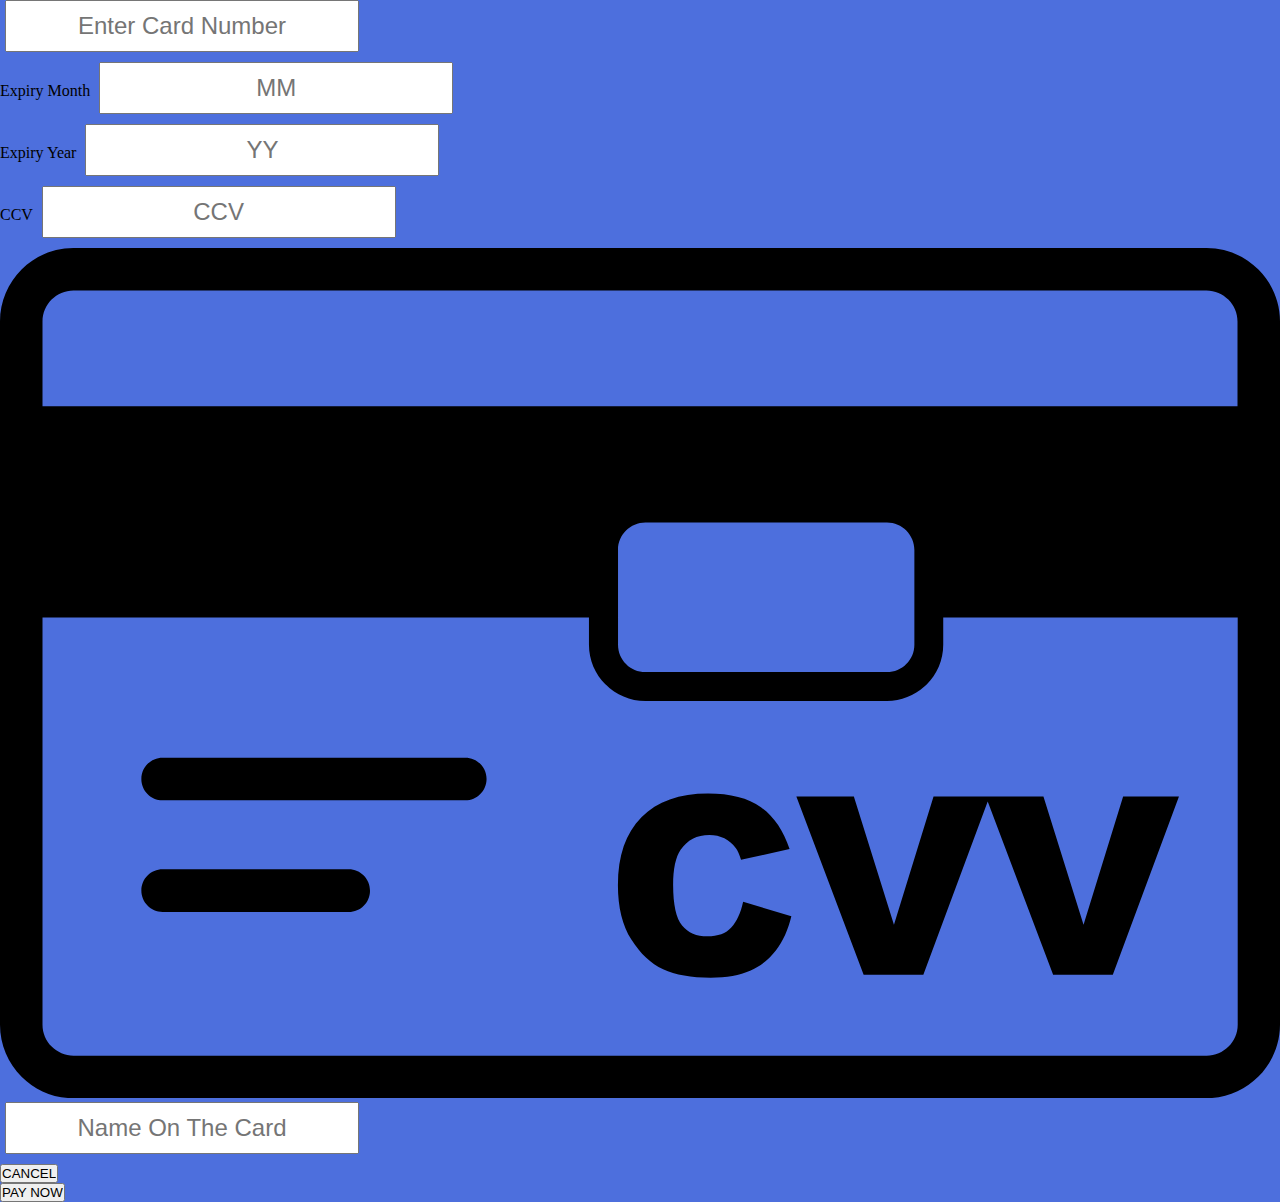
==== finalizarCompra.html @ 14fe13b1 "updated" ====
<!DOCTYPE html>
<html lang="es">
    <head>
        <meta charset="UTF-8">
        <meta http-equiv="X-UA-Compatible" content="IE=edge">
        <meta name="viewport" content="width=device-width, initial-scale=1.0">
        <link href="https://cdn.jsdelivr.net/npm/bootstrap@5.0.2/dist/css/bootstrap.min.css" rel="stylesheet"
          integrity="sha384-EVSTQN3/azprG1Anm3QDgpJLIm9Nao0Yz1ztcQTwFspd3yD65VohhpuuCOmLASjC" crossorigin="anonymous">
        <link rel="stylesheet" href="style.css">
        <title>Comprar Producto</title>
      </head>
<body>
  <form action="#" class="credit-card-div">
        <div class="panel panel-default" >
         <div class="panel-heading">
             
              <div class="row ">
                      <div class="col-md-12">
                          <input type="text" class="form-control" placeholder="Enter Card Number" />
                      </div>
                  </div>
             <div class="row ">
                      <div class="col-md-3 col-sm-3 col-xs-3">
                          <span class="help-block text-muted small-font" > Expiry Month</span>
                          <input type="text" class="form-control" placeholder="MM" />
                      </div>
                 <div class="col-md-3 col-sm-3 col-xs-3">
                          <span class="help-block text-muted small-font" >  Expiry Year</span>
                          <input type="text" class="form-control" placeholder="YY" />
                      </div>
                <div class="col-md-3 col-sm-3 col-xs-3">
                          <span class="help-block text-muted small-font" >  CCV</span>
                          <input type="text" class="form-control" placeholder="CCV" />
                      </div>
                 <div class="col-md-3 col-sm-3 col-xs-3">
        <img src="images/card-cvv.svg" class="img-rounded" />
                 </div>
                  </div>
             <div class="row ">
                      <div class="col-md-12 pad-adjust">
        
                          <input type="text" class="form-control" placeholder="Name On The Card" />
                      </div>
                  </div>
             <div class="row">
        <div class="col-md-12 pad-adjust">
            
        </div>
             </div>
               <div class="row ">
                    <div class="col-md-6 col-sm-6 col-xs-6 pad-adjust">
                        <input type="submit"  class="btn btn-danger" value="CANCEL" />
                    </div>
                    <div class="col-md-6 col-sm-6 col-xs-6 pad-adjust">
                        <input type="submit"  class="btn btn-warning btn-block" value="PAY NOW" />
                    </div>
                </div>
             
            </div>
        </div>
  </form>
    





    <script src="https://code.jquery.com/jquery-3.6.0.min.js" integrity="sha256-/xUj+3OJU5yExlq6GSYGSHk7tPXikynS7ogEvDej/m4=" crossorigin="anonymous"></script>
    <script src="https://cdn.jsdelivr.net/npm/bootstrap@5.0.2/dist/js/bootstrap.bundle.min.js"
    integrity="sha384-MrcW6ZMFYlzcLA8Nl+NtUVF0sA7MsXsP1UyJoMp4YLEuNSfAP+JcXn/tWtIaxVXM"
    crossorigin="anonymous"></script>
    <script src="_main.js"></script>
</body>
</html>
---- style.css ----
*{
    margin: 0;
    padding: 0;
    box-sizing: border-box;
}
body{
    background-image: url(images/bg-home.svg);
    background-size:cover;
    background-repeat: no-repeat;
    background-attachment: fixed;
    
    
}
.header{
    background-color: #92c800;   
}
.navbar{
    height: 5rem;
    width: auto;
    text-align:center;
    display: block; 
    border-bottom: 2px solid #0081b8;
}
.buscador{
    height: 10%;
    padding: 50px;
    text-align: center;
    color: #008080;
    width: 100%;
}
.section{
    margin: auto;
    width: 90%;
    background-color: #ffffff;
    width: 80%;
    border: solid 1px black;
}
.grid{
    display: grid;
    grid-template-columns: auto auto auto;
    grid-template-rows: auto auto;
    grid-column-gap: 42px;
    grid-row-gap: 61px;
    justify-items: center;
    align-items: center;
    justify-content: center;
    padding: 10px;
}
.producto{
    display: flex;
    flex-flow: nowrap column;
    align-items: center;
    -webkit-box-pack: justify;
    justify-content: space-between;
    height: 100%;
}
.imgProducto{
    width: 100%;
    display: block;
    margin: 0 auto;
    margin-bottom: 20px;
}
.productoCompra{
    display: flex!important;
    align-items: center!important;
}

/* ? SHOPPING CART */
.shopping-cart-items {
    padding: 20px 0px;
  }
  
  .shopping-cart-header {
    border-bottom: 1px solid #ccc;
  }
  
  .shopping-cart-image {
    max-width: 80px;
    border-radius: 20px;
  }
  
  .shopping-cart-quantity-input {
    max-width: 45px;
    border: 1px solid #ccc;
    border-radius: 5px;
    background: #eee;
    padding: 5px;
  }
  
  .shopping-cart-total {
    min-height: 96px;
  }
@media only screen and (max-width: 768px) {
    .grid{
        grid-template-columns: auto auto;
        grid-template-rows: auto auto auto;
    }
}
@media only screen and (max-width: 375px) {
    .grid{
        grid-template-columns: auto ;
        grid-template-rows: auto auto auto auto;
    }
}

.switch {
    position: relative;
    display: inline-block;
    width: 60px;
    height: 34px;
  }
  
  .switch input { 
    opacity: 0;
    width: 0;
    height: 0;
  }
  
  .slider {
    position: absolute;
    cursor: pointer;
    top: 0;
    left: 0;
    right: 0;
    bottom: 0;
    background-color: #ccc;
    -webkit-transition: .4s;
    transition: .4s;
  }
  
  .slider:before {
    position: absolute;
    content: "";
    height: 26px;
    width: 26px;
    left: 4px;
    bottom: 4px;
    background-color: white;
    -webkit-transition: .4s;
    transition: .4s;
  }
  
  input:checked + .slider {
    background-color: #2196F3;
  }
  
  input:focus + .slider {
    box-shadow: 0 0 1px #2196F3;
  }
  
  input:checked + .slider:before {
    -webkit-transform: translateX(26px);
    -ms-transform: translateX(26px);
    transform: translateX(26px);
  }
  
  /* Rounded sliders */
  .slider.round {
    border-radius: 34px;
  }
  
  .slider.round:before {
    border-radius: 50%;
  }
.carritoCompras{
  position: relative;
}
.compraFinal{
  font-size: 22px;
  margin-top: 10px;
  
  
}
.precio{
    display: flex;
    flex-flow: nowrap column;
    align-items: center;
    -webkit-box-pack: justify;
    justify-content: space-between;
    padding-left: 10px;
    padding-top: 10px;
}
input[type=text],[type=tel],[type=email]{
  text-align: center;
  padding: 10px 20px;
  margin: 0px 5px 10px;
  font-size: x-large;
}
.precioTotal{
  margin: 4px;
}
.compraTotal{
  display: flex;
   flex-direction: row-reverse;
}
.credit-card-div{
  background-color: #4d6fdd;
}
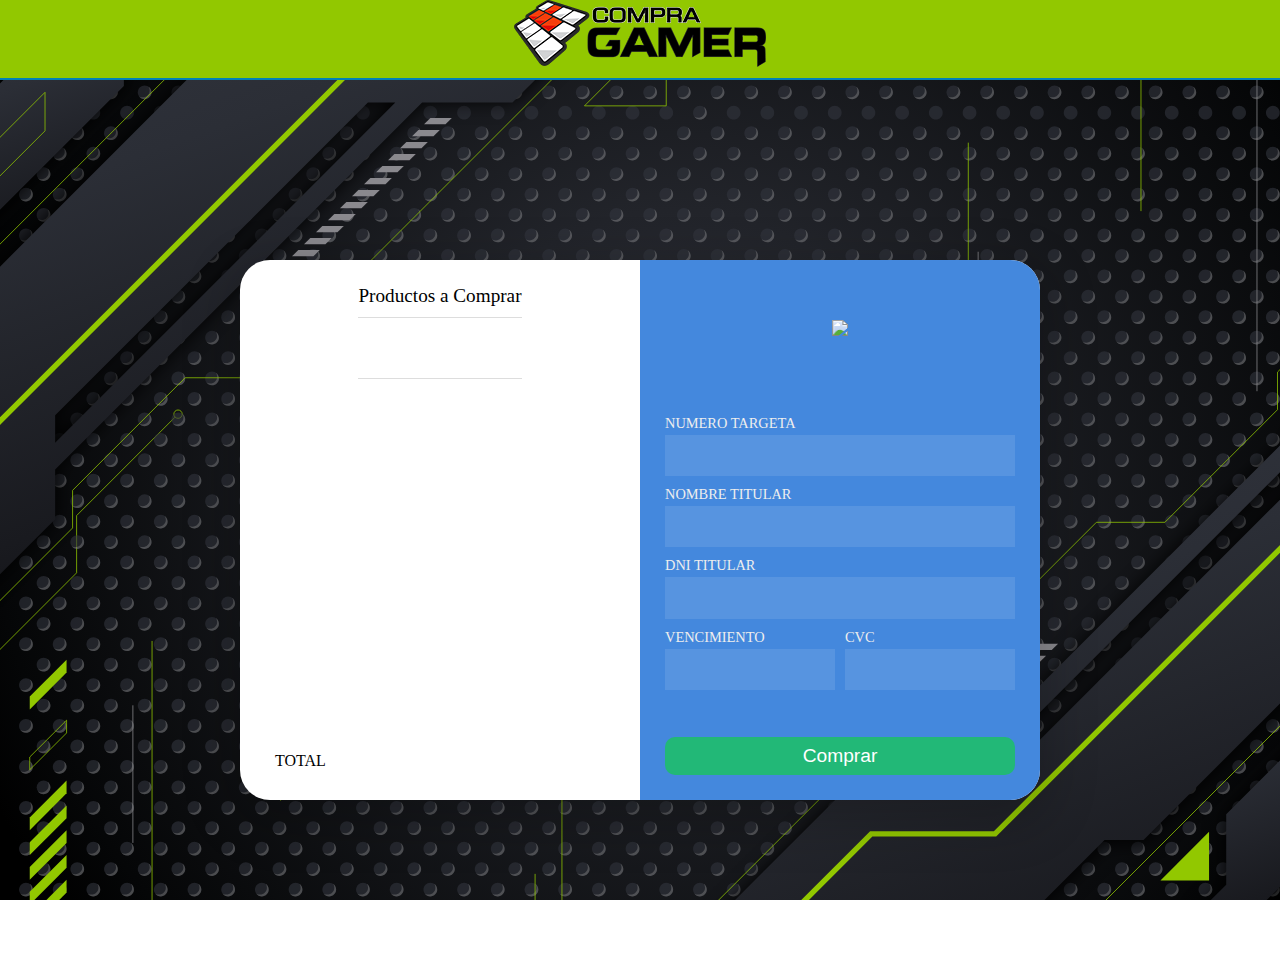
==== commit 8d153e7d: "update 2" ====
--- a/finalizarCompra.html
+++ b/finalizarCompra.html
@@ -1,74 +1,82 @@
 <!DOCTYPE html>
 <html lang="es">
-    <head>
-        <meta charset="UTF-8">
-        <meta http-equiv="X-UA-Compatible" content="IE=edge">
-        <meta name="viewport" content="width=device-width, initial-scale=1.0">
-        <link href="https://cdn.jsdelivr.net/npm/bootstrap@5.0.2/dist/css/bootstrap.min.css" rel="stylesheet"
-          integrity="sha384-EVSTQN3/azprG1Anm3QDgpJLIm9Nao0Yz1ztcQTwFspd3yD65VohhpuuCOmLASjC" crossorigin="anonymous">
-        <link rel="stylesheet" href="style.css">
-        <title>Comprar Producto</title>
-      </head>
+
+<head>
+  <meta charset="UTF-8">
+  <meta http-equiv="X-UA-Compatible" content="IE=edge">
+  <meta name="viewport" content="width=device-width, initial-scale=1.0">
+  <link href="https://cdn.jsdelivr.net/npm/bootstrap@5.0.2/dist/css/bootstrap.min.css" rel="stylesheet"
+    integrity="sha384-EVSTQN3/azprG1Anm3QDgpJLIm9Nao0Yz1ztcQTwFspd3yD65VohhpuuCOmLASjC" crossorigin="anonymous">
+  <link rel="stylesheet" href="style.css">
+  <title>Comprar Producto</title>
+</head>
+
 <body>
-  <form action="#" class="credit-card-div">
-        <div class="panel panel-default" >
-         <div class="panel-heading">
-             
-              <div class="row ">
-                      <div class="col-md-12">
-                          <input type="text" class="form-control" placeholder="Enter Card Number" />
-                      </div>
-                  </div>
-             <div class="row ">
-                      <div class="col-md-3 col-sm-3 col-xs-3">
-                          <span class="help-block text-muted small-font" > Expiry Month</span>
-                          <input type="text" class="form-control" placeholder="MM" />
-                      </div>
-                 <div class="col-md-3 col-sm-3 col-xs-3">
-                          <span class="help-block text-muted small-font" >  Expiry Year</span>
-                          <input type="text" class="form-control" placeholder="YY" />
-                      </div>
-                <div class="col-md-3 col-sm-3 col-xs-3">
-                          <span class="help-block text-muted small-font" >  CCV</span>
-                          <input type="text" class="form-control" placeholder="CCV" />
-                      </div>
-                 <div class="col-md-3 col-sm-3 col-xs-3">
-        <img src="images/card-cvv.svg" class="img-rounded" />
-                 </div>
-                  </div>
-             <div class="row ">
-                      <div class="col-md-12 pad-adjust">
-        
-                          <input type="text" class="form-control" placeholder="Name On The Card" />
-                      </div>
-                  </div>
-             <div class="row">
-        <div class="col-md-12 pad-adjust">
-            
+  <header class="header">
+    <nav class="navbar navbar-dark bg-primary fixed-top">
+      <div class="container">
+        <a class="navbar-brand" href="#">
+          <a href="index.html"><img src="/images/logo.png"></a>
+        </a>
+      </div>
+    </nav>
+  </header>
+  <div class='containers' id='creator'>
+    <div class='window'>
+      <div class='order-info'>
+        <div class='order-info-content'>
+          <h2>Productos a Comprar</h2>
+          <div class='line'></div>
+          <!-- ? START SHOPPING CART ITEMS -->
+          <div class="shopping-cart-items" id="carrito">
+          </div>
+          <!-- ? END SHOPPING CART ITEMS -->
+          <div class='line'></div>
+          <div class='total'>
+            <div class='thin dense'>TOTAL</div>
+            <div style='float:right; text-align:right;' class='thin dense total-compra'></div>
+          </div>
         </div>
-             </div>
-               <div class="row ">
-                    <div class="col-md-6 col-sm-6 col-xs-6 pad-adjust">
-                        <input type="submit"  class="btn btn-danger" value="CANCEL" />
-                    </div>
-                    <div class="col-md-6 col-sm-6 col-xs-6 pad-adjust">
-                        <input type="submit"  class="btn btn-warning btn-block" value="PAY NOW" />
-                    </div>
-                </div>
-             
-            </div>
+      </div>
+      <div class='credit-info'>
+        <div class='credit-info-content'>
+          <img src='https://dl.dropboxusercontent.com/s/ubamyu6mzov5c80/visa_logo%20%281%29.png' height='80'
+            class="credit-card-image" id="credit-card-image"></img>
+          <form action="" id="form">
+            NUMERO TARGETA
+            <input class="input-field" name="credit-number" id="card-number" required></input>
+            NOMBRE TITULAR
+            <input class="input-field" name="nombre" required></input>
+            DNI TITULAR
+            <input class="input-field" name="dni" id="dni" required></input>
+            <table class='half-input-table'>
+              <tr>
+                <td> VENCIMIENTO
+                  <input class="input-field" name="fecha" required></input>
+                </td>
+                <td>CVC
+                  <input class="input-field" name="cvc" required></input>
+                </td>
+              </tr>
+            </table>
+            <button class='pay-btn' id="comprar" type="submit">Comprar</button>
+          </form>
         </div>
-  </form>
-    
+      </div>
+    </div>
+  </div>
 
 
 
 
 
-    <script src="https://code.jquery.com/jquery-3.6.0.min.js" integrity="sha256-/xUj+3OJU5yExlq6GSYGSHk7tPXikynS7ogEvDej/m4=" crossorigin="anonymous"></script>
-    <script src="https://cdn.jsdelivr.net/npm/bootstrap@5.0.2/dist/js/bootstrap.bundle.min.js"
+
+  <script src="https://code.jquery.com/jquery-3.6.0.min.js"
+    integrity="sha256-/xUj+3OJU5yExlq6GSYGSHk7tPXikynS7ogEvDej/m4=" crossorigin="anonymous"></script>
+  <script src="https://cdn.jsdelivr.net/npm/bootstrap@5.0.2/dist/js/bootstrap.bundle.min.js"
     integrity="sha384-MrcW6ZMFYlzcLA8Nl+NtUVF0sA7MsXsP1UyJoMp4YLEuNSfAP+JcXn/tWtIaxVXM"
     crossorigin="anonymous"></script>
-    <script src="_main.js"></script>
+  <script src="_main.js"></script>
 </body>
+
 </html>--- a/style.css
+++ b/style.css
@@ -1,200 +1,462 @@
-*{
-    margin: 0;
-    padding: 0;
-    box-sizing: border-box;
-}
-body{
-    background-image: url(images/bg-home.svg);
-    background-size:cover;
-    background-repeat: no-repeat;
-    background-attachment: fixed;
-    
-    
-}
-.header{
-    background-color: #92c800;   
-}
-.navbar{
-    height: 5rem;
-    width: auto;
-    text-align:center;
-    display: block; 
-    border-bottom: 2px solid #0081b8;
-}
-.buscador{
-    height: 10%;
-    padding: 50px;
-    text-align: center;
-    color: #008080;
-    width: 100%;
-}
-.section{
-    margin: auto;
-    width: 90%;
-    background-color: #ffffff;
-    width: 80%;
-    border: solid 1px black;
-}
-.grid{
-    display: grid;
-    grid-template-columns: auto auto auto;
-    grid-template-rows: auto auto;
-    grid-column-gap: 42px;
-    grid-row-gap: 61px;
-    justify-items: center;
-    align-items: center;
-    justify-content: center;
-    padding: 10px;
-}
-.producto{
-    display: flex;
-    flex-flow: nowrap column;
-    align-items: center;
-    -webkit-box-pack: justify;
-    justify-content: space-between;
-    height: 100%;
-}
-.imgProducto{
-    width: 100%;
-    display: block;
-    margin: 0 auto;
-    margin-bottom: 20px;
-}
-.productoCompra{
-    display: flex!important;
-    align-items: center!important;
+* {
+  margin: 0;
+  padding: 0;
+  box-sizing: border-box;
+}
+body {
+  background-image: url(images/bg-home.svg);
+  background-size: cover;
+  background-repeat: no-repeat;
+  background-attachment: fixed;
+}
+.header {
+  background-color: #92c800;
+}
+.navbar {
+  height: 5rem;
+  width: auto;
+  text-align: center;
+  display: block;
+  border-bottom: 2px solid #0081b8;
+}
+.buscador {
+  height: 10%;
+  padding: 50px;
+  text-align: center;
+  color: #008080;
+  width: 100%;
+}
+.section {
+  margin: auto;
+  width: 90%;
+  background-color: #ffffff;
+  width: 80%;
+  border: solid 1px black;
+}
+.grid {
+  display: grid;
+  grid-template-columns: auto auto auto;
+  grid-template-rows: auto auto;
+  grid-column-gap: 42px;
+  grid-row-gap: 61px;
+  justify-items: center;
+  align-items: center;
+  justify-content: center;
+  padding: 10px;
+}
+.producto {
+  display: flex;
+  flex-flow: nowrap column;
+  align-items: center;
+  -webkit-box-pack: justify;
+  justify-content: space-between;
+  height: 100%;
+}
+.imgProducto {
+  width: 100%;
+  display: block;
+  margin: 0 auto;
+  margin-bottom: 20px;
+}
+.productoCompra {
+  display: flex !important;
+  align-items: center !important;
 }
 
 /* ? SHOPPING CART */
 .shopping-cart-items {
-    padding: 20px 0px;
-  }
-  
-  .shopping-cart-header {
-    border-bottom: 1px solid #ccc;
-  }
-  
-  .shopping-cart-image {
-    max-width: 80px;
-    border-radius: 20px;
-  }
-  
-  .shopping-cart-quantity-input {
-    max-width: 45px;
-    border: 1px solid #ccc;
-    border-radius: 5px;
-    background: #eee;
-    padding: 5px;
-  }
-  
-  .shopping-cart-total {
-    min-height: 96px;
-  }
+  padding: 20px 0px;
+}
+
+.shopping-cart-header {
+  border-bottom: 1px solid #ccc;
+}
+
+.shopping-cart-image {
+  max-width: 80px;
+  border-radius: 20px;
+}
+
+.shopping-cart-quantity-input {
+  max-width: 45px;
+  border: 1px solid #ccc;
+  border-radius: 5px;
+  background: #eee;
+  padding: 5px;
+}
+
+.shopping-cart-total {
+  min-height: 96px;
+}
 @media only screen and (max-width: 768px) {
-    .grid{
-        grid-template-columns: auto auto;
-        grid-template-rows: auto auto auto;
-    }
+  .grid {
+    grid-template-columns: auto auto;
+    grid-template-rows: auto auto auto;
+  }
 }
 @media only screen and (max-width: 375px) {
-    .grid{
-        grid-template-columns: auto ;
-        grid-template-rows: auto auto auto auto;
-    }
+  .grid {
+    grid-template-columns: auto;
+    grid-template-rows: auto auto auto auto;
+  }
 }
 
 .switch {
-    position: relative;
-    display: inline-block;
-    width: 60px;
-    height: 34px;
-  }
-  
-  .switch input { 
-    opacity: 0;
-    width: 0;
-    height: 0;
-  }
-  
-  .slider {
-    position: absolute;
-    cursor: pointer;
-    top: 0;
-    left: 0;
-    right: 0;
-    bottom: 0;
-    background-color: #ccc;
-    -webkit-transition: .4s;
-    transition: .4s;
-  }
-  
-  .slider:before {
-    position: absolute;
-    content: "";
-    height: 26px;
-    width: 26px;
-    left: 4px;
-    bottom: 4px;
-    background-color: white;
-    -webkit-transition: .4s;
-    transition: .4s;
-  }
-  
-  input:checked + .slider {
-    background-color: #2196F3;
-  }
-  
-  input:focus + .slider {
-    box-shadow: 0 0 1px #2196F3;
-  }
-  
-  input:checked + .slider:before {
-    -webkit-transform: translateX(26px);
-    -ms-transform: translateX(26px);
-    transform: translateX(26px);
-  }
-  
-  /* Rounded sliders */
-  .slider.round {
-    border-radius: 34px;
-  }
-  
-  .slider.round:before {
-    border-radius: 50%;
-  }
-.carritoCompras{
-  position: relative;
-}
-.compraFinal{
+  position: relative;
+  display: inline-block;
+  width: 60px;
+  height: 34px;
+}
+
+.switch input {
+  opacity: 0;
+  width: 0;
+  height: 0;
+}
+
+.slider {
+  position: absolute;
+  cursor: pointer;
+  top: 0;
+  left: 0;
+  right: 0;
+  bottom: 0;
+  background-color: #ccc;
+  -webkit-transition: 0.4s;
+  transition: 0.4s;
+}
+
+.slider:before {
+  position: absolute;
+  content: "";
+  height: 26px;
+  width: 26px;
+  left: 4px;
+  bottom: 4px;
+  background-color: white;
+  -webkit-transition: 0.4s;
+  transition: 0.4s;
+}
+
+input:checked + .slider {
+  background-color: #2196f3;
+}
+
+input:focus + .slider {
+  box-shadow: 0 0 1px #2196f3;
+}
+
+input:checked + .slider:before {
+  -webkit-transform: translateX(26px);
+  -ms-transform: translateX(26px);
+  transform: translateX(26px);
+}
+
+/* Rounded sliders */
+.slider.round {
+  border-radius: 34px;
+}
+
+.slider.round:before {
+  border-radius: 50%;
+}
+.carritoCompras {
+  position: relative;
+}
+.compraFinal {
   font-size: 22px;
   margin-top: 10px;
-  
-  
-}
-.precio{
-    display: flex;
-    flex-flow: nowrap column;
-    align-items: center;
-    -webkit-box-pack: justify;
-    justify-content: space-between;
-    padding-left: 10px;
-    padding-top: 10px;
-}
-input[type=text],[type=tel],[type=email]{
+}
+.precio {
+  display: flex;
+  flex-flow: nowrap column;
+  align-items: center;
+  -webkit-box-pack: justify;
+  justify-content: space-between;
+  padding-left: 10px;
+  padding-top: 10px;
+}
+.precioTotal {
+  padding: 10px 20px;
+  margin: 8px;
+  box-sizing: border-box;
   text-align: center;
-  padding: 10px 20px;
-  margin: 0px 5px 10px;
-  font-size: x-large;
-}
-.precioTotal{
-  margin: 4px;
-}
-.compraTotal{
-  display: flex;
-   flex-direction: row-reverse;
-}
-.credit-card-div{
+}
+.compraTotal {
+  display: flex;
+  flex-direction: row-reverse;
+}
+.credit-card-div {
   background-color: #4d6fdd;
 }
 
-
+body,
+html {
+  height: 100%;
+  margin: 0;
+  font-family: lato;
+}
+
+h2 {
+  margin-bottom: 0px;
+  margin-top: 25px;
+  text-align: center;
+  font-weight: 200;
+  font-size: 19px;
+  font-size: 1.2rem;
+}
+.containers {
+  height: 100%;
+  -webkit-box-pack: center;
+  -webkit-justify-content: center;
+  -ms-flex-pack: center;
+  justify-content: center;
+  -webkit-box-align: center;
+  -webkit-align-items: center;
+  -ms-flex-align: center;
+  align-items: center;
+  display: -webkit-box;
+  display: -webkit-flex;
+  display: -ms-flexbox;
+  display: flex;
+}
+.dropdown-select.visible {
+  display: block;
+}
+.dropdown {
+  position: relative;
+}
+
+.dropdown-select {
+  position: absolute;
+  background: #77aaee;
+  text-align: left;
+  box-shadow: 0px 3px 5px 0px rgba(0, 0, 0, 0.1);
+  border-bottom-right-radius: 5px;
+  border-bottom-left-radius: 5px;
+  width: 90%;
+  left: 2px;
+  line-height: 2em;
+  margin-top: 2px;
+  box-sizing: border-box;
+}
+.thin {
+  font-weight: 400;
+}
+.small {
+  font-size: 12px;
+  font-size: 0.8rem;
+}
+.half-input-table {
+  border-collapse: collapse;
+  width: 100%;
+}
+.half-input-table td:first-of-type {
+  border-right: 10px solid #4488dd;
+  width: 50%;
+}
+.window {
+  height: 540px;
+  width: 800px;
+  background: #fff;
+  display: -webkit-box;
+  display: -webkit-flex;
+  display: -ms-flexbox;
+  display: flex;
+  box-shadow: 0px 15px 50px 10px rgba(0, 0, 0, 0.2);
+  border-radius: 30px;
+  z-index: 10;
+}
+.order-info {
+  height: 100%;
+  width: 50%;
+  padding-left: 25px;
+  padding-right: 25px;
+  box-sizing: border-box;
+  display: -webkit-box;
+  display: -webkit-flex;
+  display: -ms-flexbox;
+  display: flex;
+  -webkit-box-pack: center;
+  -webkit-justify-content: center;
+  -ms-flex-pack: center;
+  justify-content: center;
+  position: relative;
+}
+.price {
+  bottom: 0px;
+  position: absolute;
+  right: 0px;
+  color: #4488dd;
+}
+.order-table td:first-of-type {
+  width: 25%;
+}
+.order-table {
+  position: relative;
+}
+.line {
+  height: 1px;
+  width: 100%;
+  margin-top: 10px;
+  margin-bottom: 10px;
+  background: #ddd;
+}
+.order-table td:last-of-type {
+  vertical-align: top;
+  padding-left: 25px;
+}
+.order-info-content {
+  table-layout: fixed;
+}
+
+.full-width {
+  width: 100%;
+}
+.pay-btn {
+  border: none;
+  background: #22b877;
+  line-height: 2em;
+  border-radius: 10px;
+  font-size: 19px;
+  font-size: 1.2rem;
+  color: #fff;
+  cursor: pointer;
+  position: absolute;
+  bottom: 25px;
+  width: calc(100% - 50px);
+  -webkit-transition: all 0.2s ease;
+  transition: all 0.2s ease;
+}
+.pay-btn:hover {
+  background: #22a877;
+  color: #eee;
+  -webkit-transition: all 0.2s ease;
+  transition: all 0.2s ease;
+}
+
+.total {
+  margin-top: 25px;
+  font-size: 20px;
+  font-size: 1.3rem;
+  position: absolute;
+  bottom: 30px;
+  right: 27px;
+  left: 35px;
+}
+.dense {
+  line-height: 1.2em;
+  font-size: 16px;
+  font-size: 1rem;
+}
+.input-field {
+  background: rgba(255, 255, 255, 0.1);
+  margin-bottom: 10px;
+  margin-top: 3px;
+  line-height: 1.5em;
+  font-size: 20px;
+  font-size: 1.3rem;
+  border: none;
+  padding: 5px 10px 5px 10px;
+  color: #fff;
+  box-sizing: border-box;
+  width: 100%;
+  margin-left: auto;
+  margin-right: auto;
+}
+.credit-info {
+  background: #4488dd;
+  height: 100%;
+  width: 50%;
+  color: #eee;
+  -webkit-box-pack: center;
+  -webkit-justify-content: center;
+  -ms-flex-pack: center;
+  justify-content: center;
+  font-size: 14px;
+  font-size: 0.9rem;
+  display: -webkit-box;
+  display: -webkit-flex;
+  display: -ms-flexbox;
+  display: flex;
+  box-sizing: border-box;
+  padding-left: 25px;
+  padding-right: 25px;
+  border-top-right-radius: 30px;
+  border-bottom-right-radius: 30px;
+  position: relative;
+}
+.dropdown-btn {
+  background: rgba(255, 255, 255, 0.1);
+  width: 100%;
+  border-radius: 5px;
+  text-align: center;
+  line-height: 1.5em;
+  cursor: pointer;
+  position: relative;
+  -webkit-transition: background 0.2s ease;
+  transition: background 0.2s ease;
+}
+.dropdown-btn:after {
+  content: "\25BE";
+  right: 8px;
+  position: absolute;
+}
+.dropdown-btn:hover {
+  background: rgba(255, 255, 255, 0.2);
+  -webkit-transition: background 0.2s ease;
+  transition: background 0.2s ease;
+}
+.dropdown-select {
+  display: none;
+}
+.credit-card-image {
+  display: block;
+  max-height: 80px;
+  margin-left: auto;
+  margin-right: auto;
+  margin-top: 35px;
+  margin-bottom: 15px;
+}
+.credit-info-content {
+  margin-top: 25px;
+  -webkit-flex-flow: column;
+  -ms-flex-flow: column;
+  flex-flow: column;
+  display: -webkit-box;
+  display: -webkit-flex;
+  display: -ms-flexbox;
+  display: flex;
+  width: 100%;
+}
+@media (max-width: 600px) {
+  .window {
+    width: 100%;
+    height: 100%;
+    display: block;
+    border-radius: 0px;
+  }
+  .order-info {
+    width: 100%;
+    height: auto;
+    padding-bottom: 100px;
+    border-radius: 0px;
+  }
+  .credit-info {
+    width: 100%;
+    height: auto;
+    padding-bottom: 100px;
+    border-radius: 0px;
+  }
+  .pay-btn {
+    border-radius: 0px;
+  }
+}
+
+.hide {
+  display: none;
+}
+
+.shopping-cart-item-title-black {
+  color: black !important;
+}
